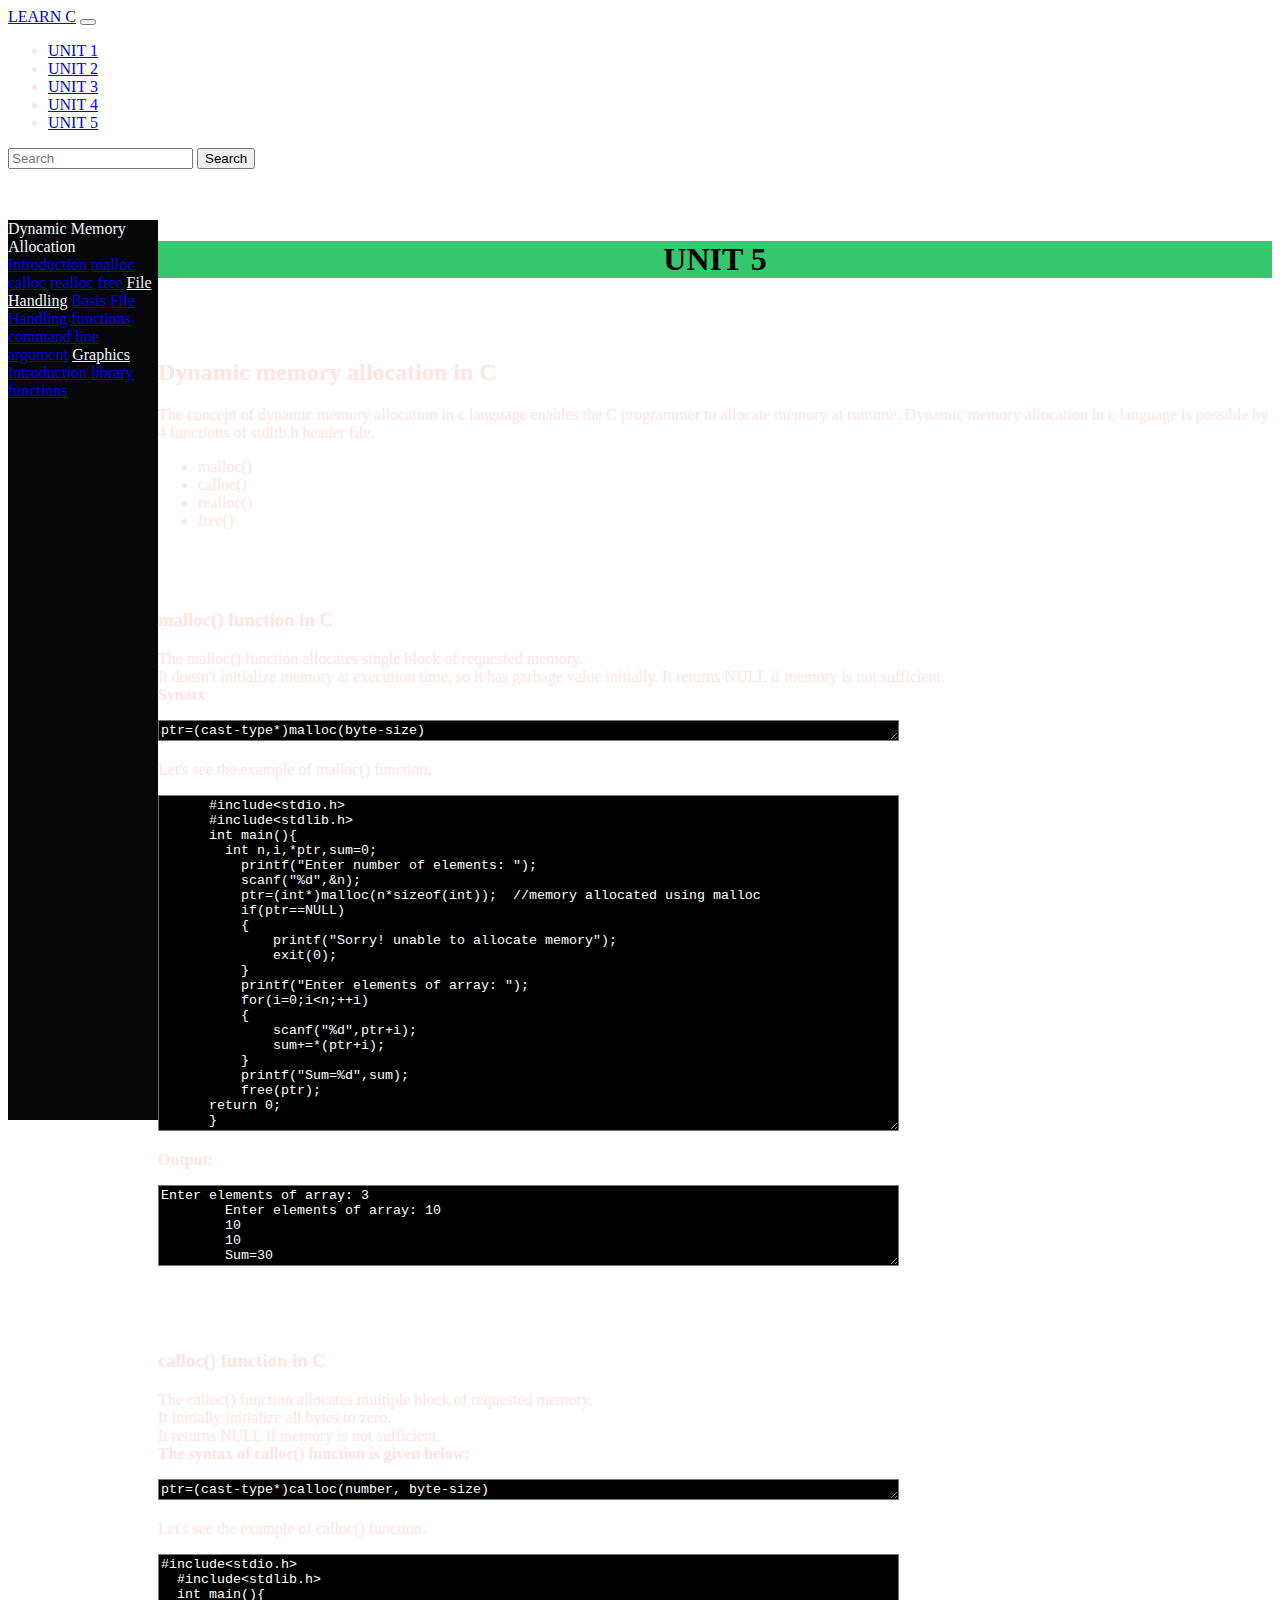
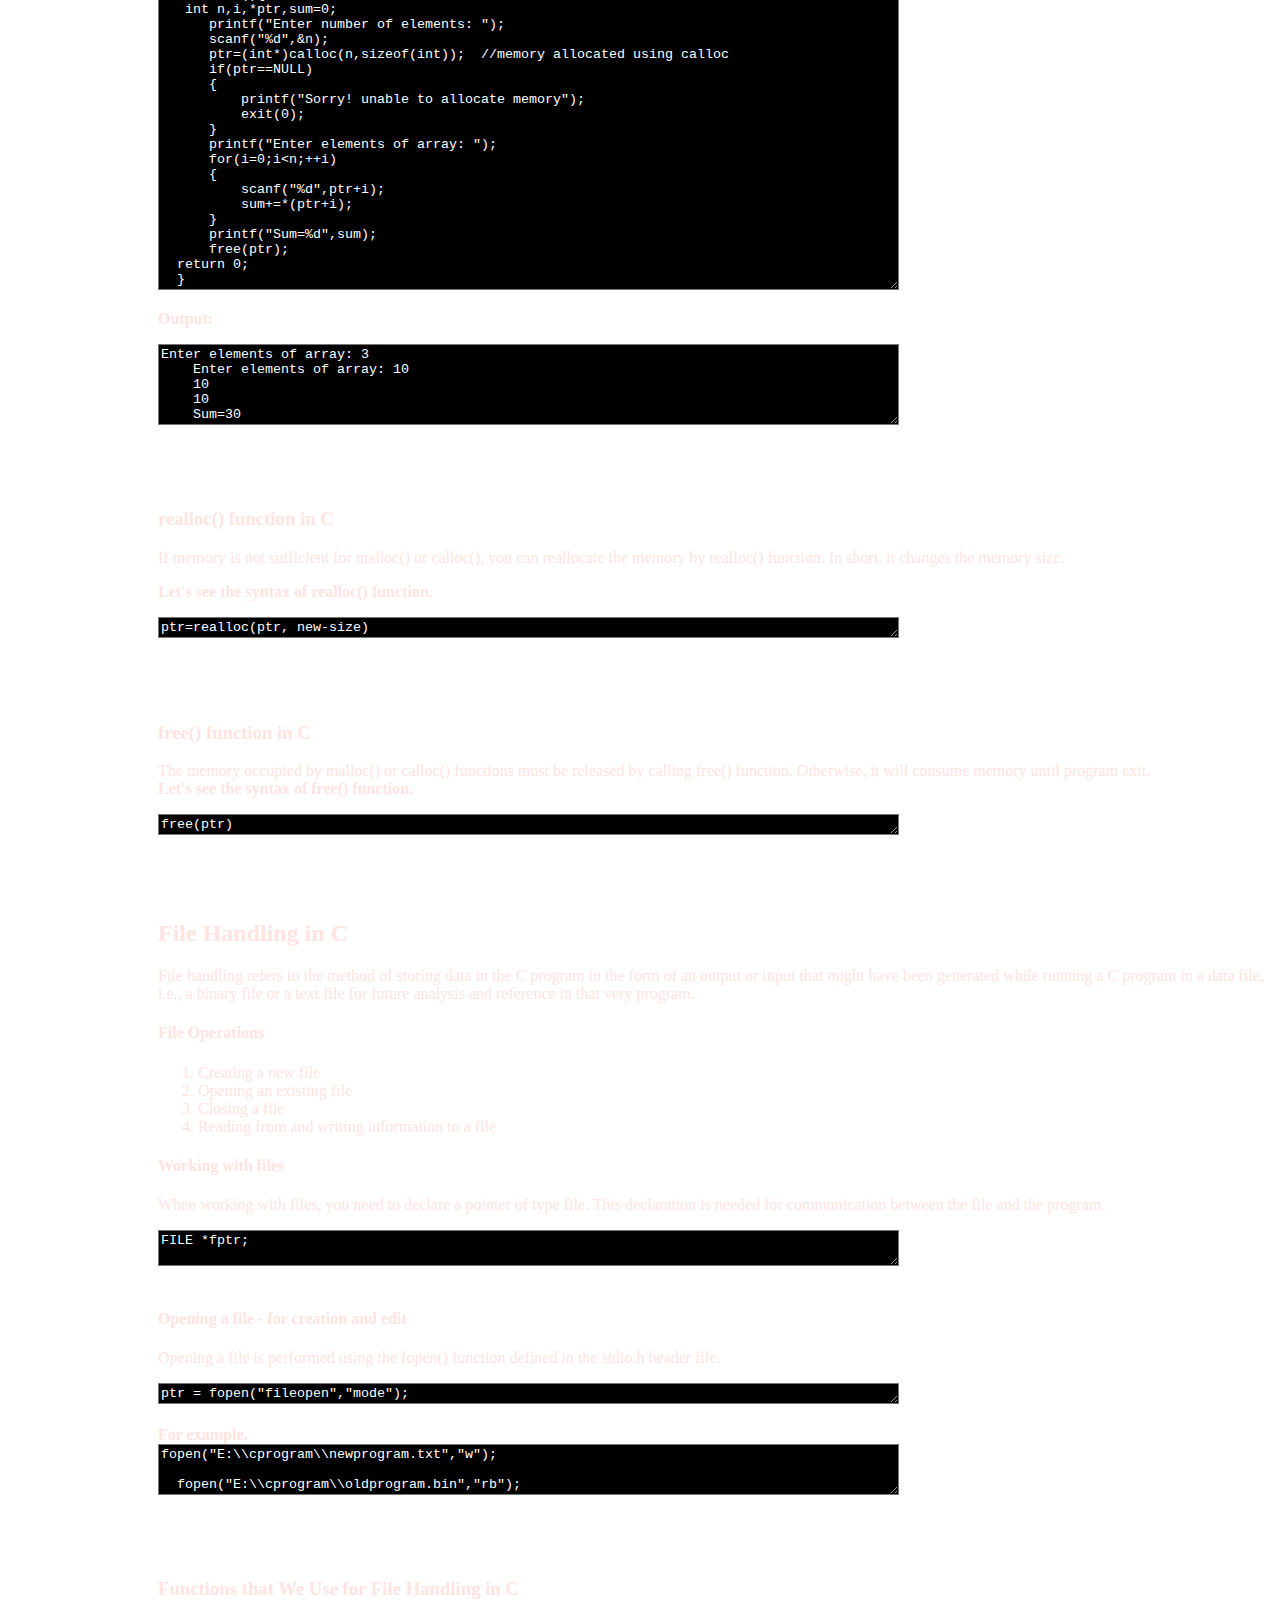
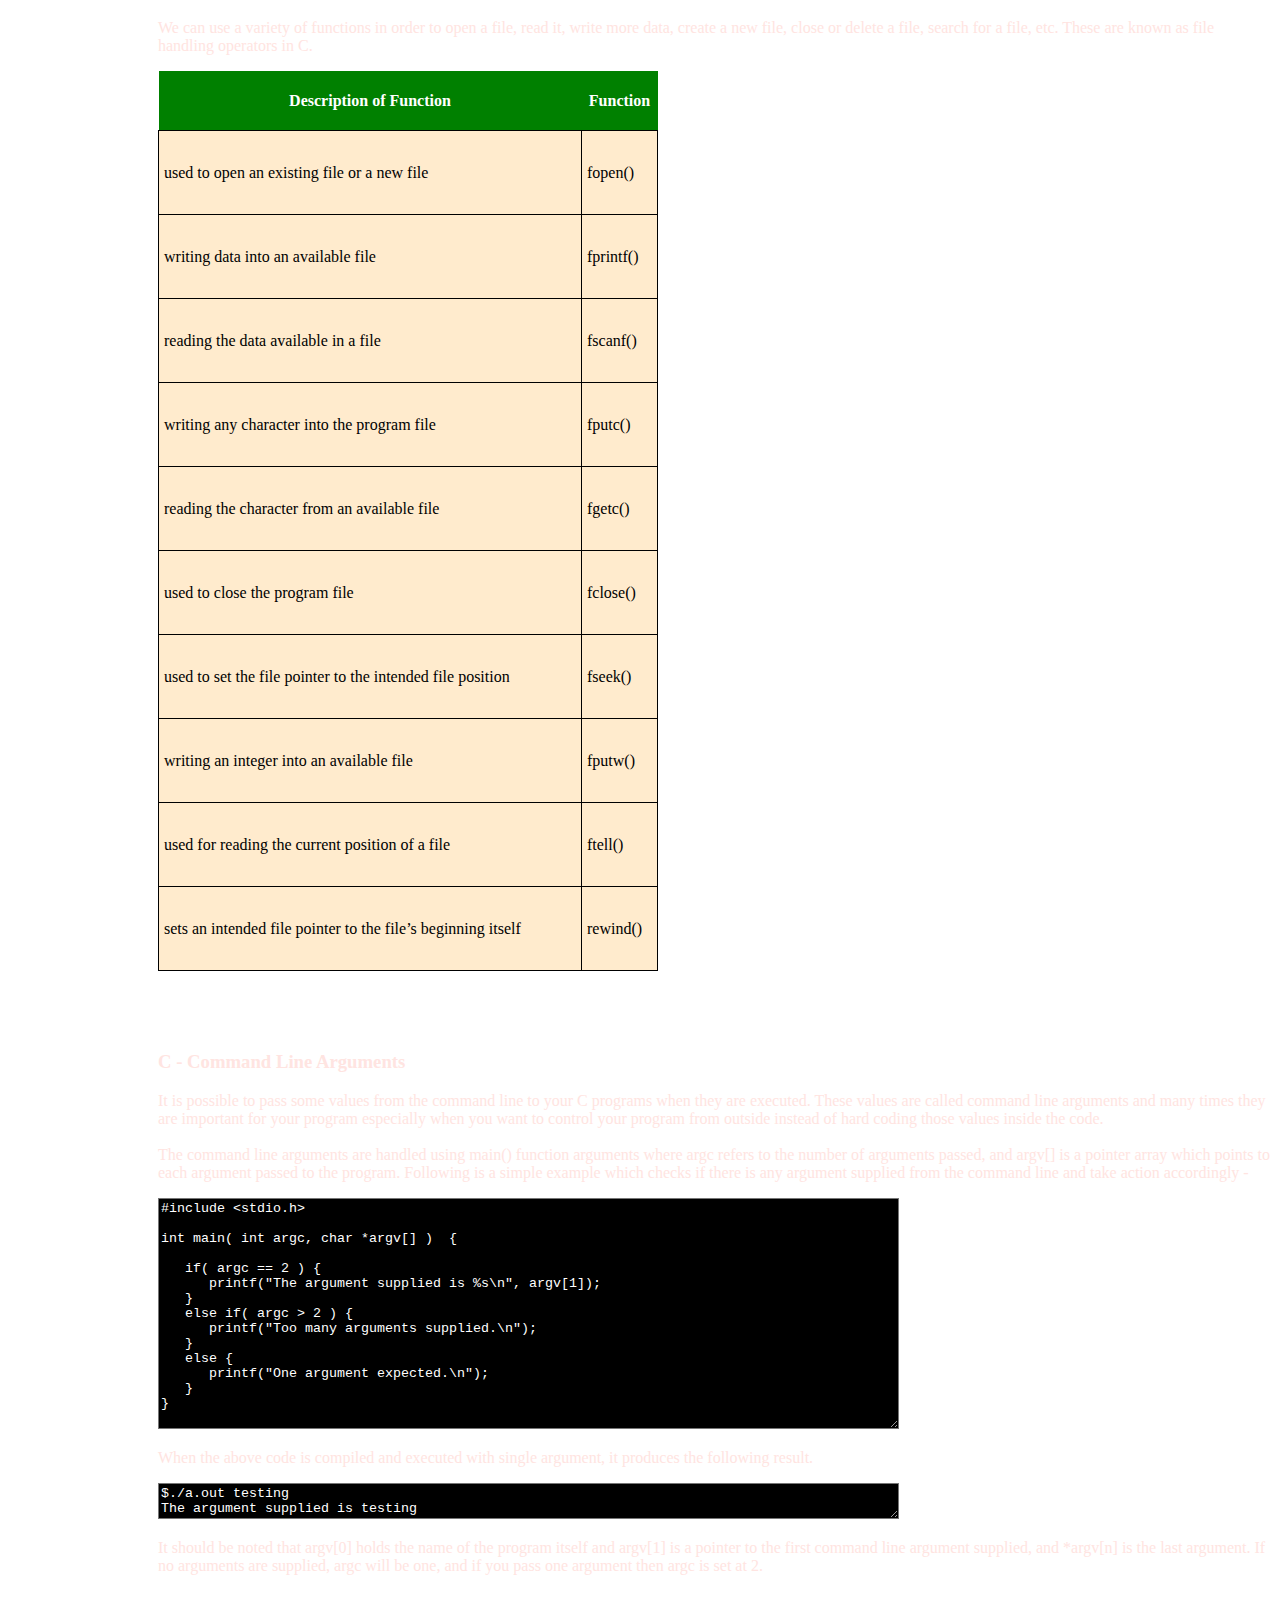
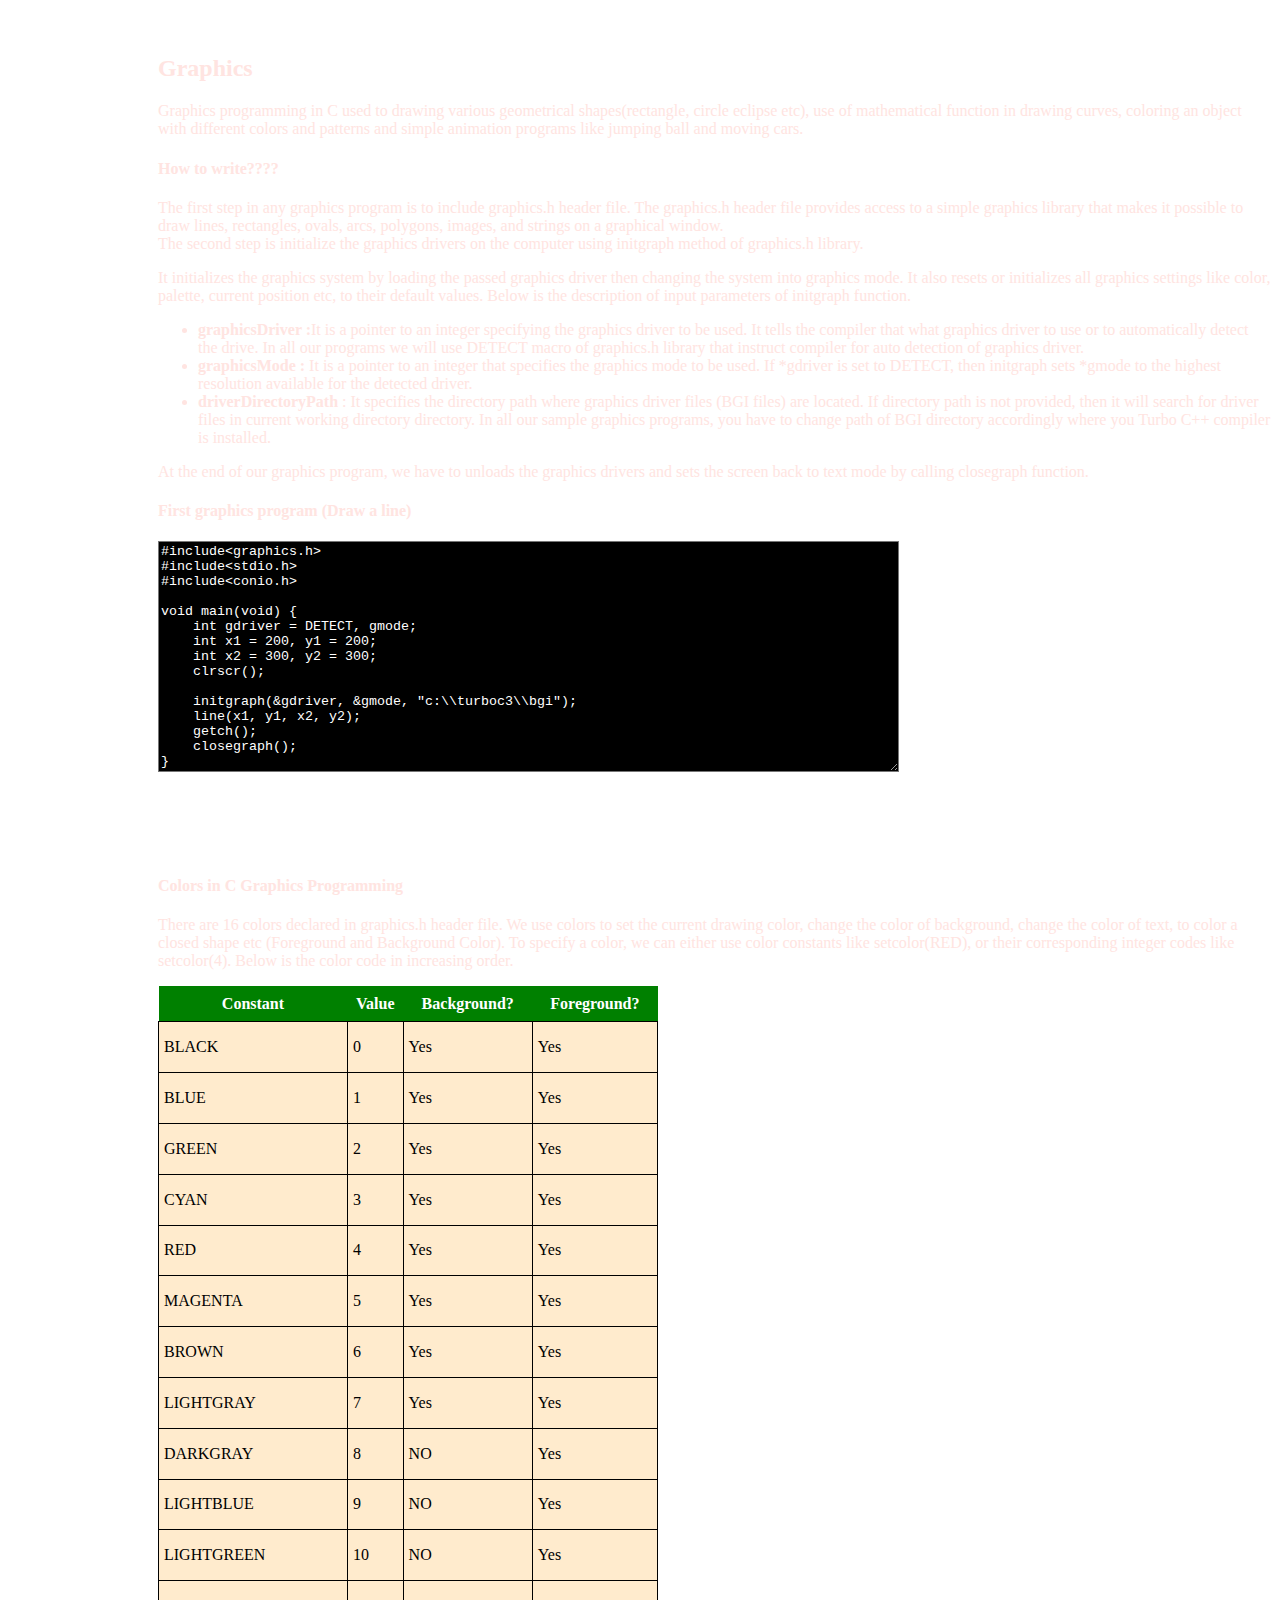
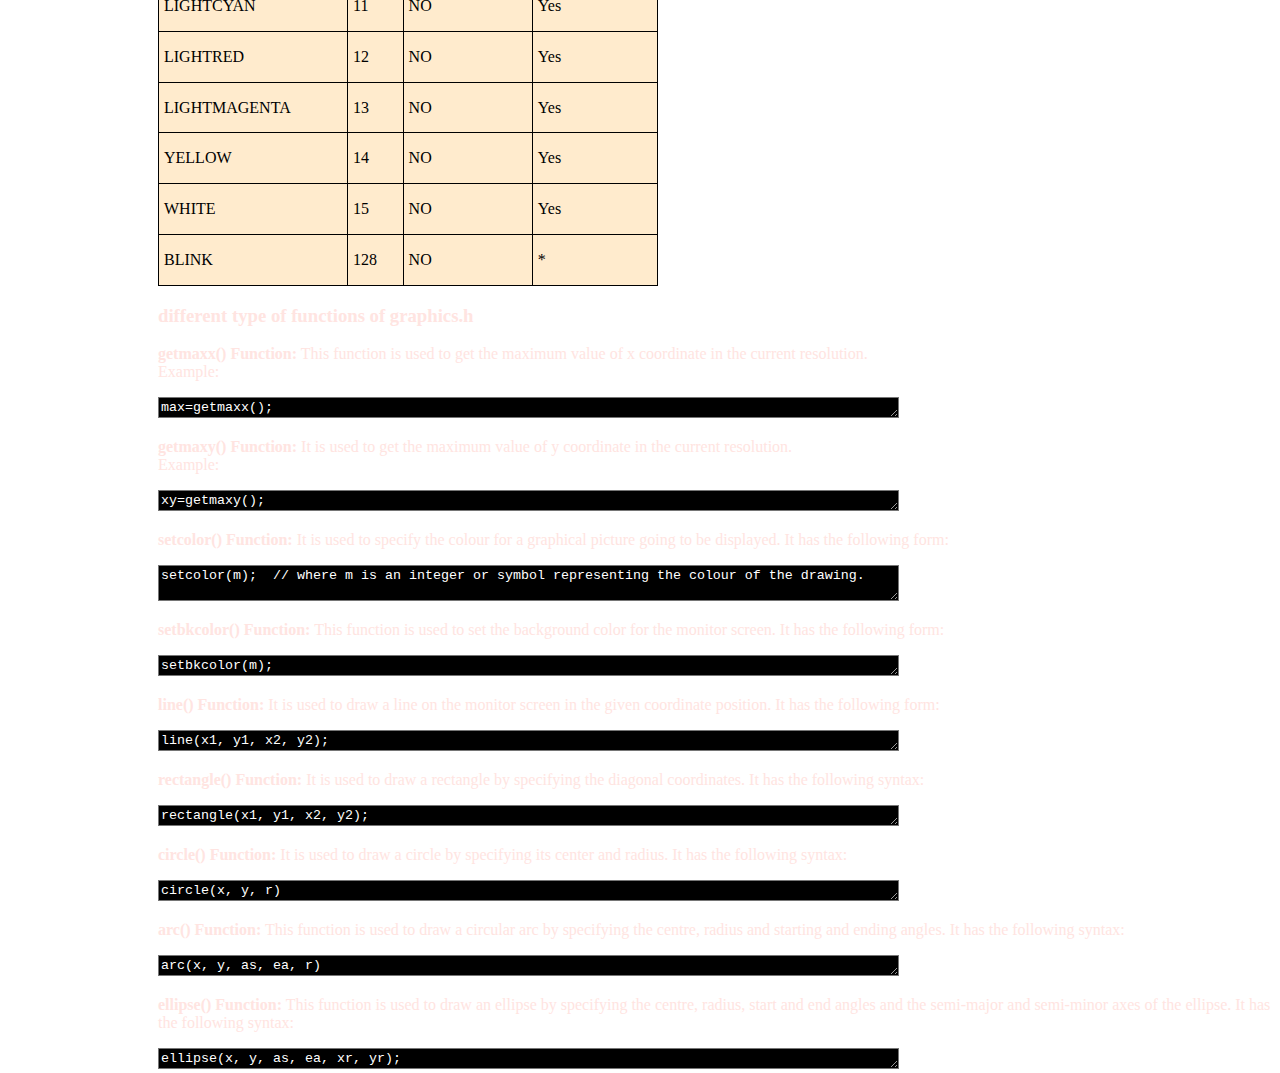
==== LearnC/unit5.html @ 37874cfd "Add files via upload" ====
<!doctype html>
    <html lang="en" data-bs-theme="dark">
      <head>
        <style>
          h1{
               width:100%;
               background-color: rgb(53, 199, 109);
              color: black;
              text-align: center;
          
          }
          .TopRight{
            font-size: medium;
            color:rgb(255, 244, 244);
              margin-top: 4%;
              position: fixed;
              background-color: rgb(7, 7, 7);
              width:150px;
              height: 100%;
          }
          .mainC{
              
              float: left;
              margin-left:150px;
              margin-top: 4%;
          }
          textarea{
            background-color: black;
            color:white;
          }
          table {
            width: 500px;
            height: 900px;;
                  border-collapse: collapse;
              }
              th {
                  text-align: center;
                  background-color:green;
                  Color:white;
              }
              td{
              color: black;
                  background-color: blanchedalmond;
                  border:1px solid black;
                  padding:5px
               
              }
              a:hover{
                background-color:rgb(95, 43, 236);
                font-size: larger;
                border: 1px;
                border-radius: 15px;
              }
      </style>
        <meta charset="utf-8">
        <meta name="viewport" content="width=device-width, initial-scale=1">
        <title>Bootstrap demo</title>
        <link href="https://cdn.jsdelivr.net/npm/bootstrap@5.3.0-alpha1/dist/css/bootstrap.min.css" rel="stylesheet" integrity="sha384-GLhlTQ8iRABdZLl6O3oVMWSktQOp6b7In1Zl3/Jr59b6EGGoI1aFkw7cmDA6j6gD" crossorigin="anonymous">
      </head>
      <body style="overflow-y:auto;     color: mistyrose;">
        <nav class="navbar fixed-top bg-body-tertiary" data-bs-theme="blue">
          <div class="container-fluid" >
        
            <a class="navbar-brand" href="#">LEARN C</a>
            <button class="navbar-toggler" type="button" data-bs-toggle="collapse" data-bs-target="#navbarSupportedContent" aria-controls="navbarSupportedContent" aria-expanded="false" aria-label="Toggle navigation">
              <span class="navbar-toggler-icon"></span>
            </button>
            <div class="collapse navbar-collapse" id="navbarSupportedContent">
              <ul class="navbar-nav me-auto mb-2 mb-lg-0">
                
                <li class="nav-item">
                  <a class="nav-link active" href="index.html">UNIT 1</a>
                </li>
                <li class="nav-item">
                    <a class="nav-link" href="unit2.html">UNIT 2</a>
                  </li>
                  <li class="nav-item">
                    <a class="nav-link" href="unit3.html">UNIT 3</a>
                  </li>
                  <li class="nav-item">
                    <a class="nav-link" href="unit4.html">UNIT 4</a>
                  </li>
                  <li class="nav-item">
                    <a class="nav-link" href="unit5.html">UNIT 5</a>
                  </li>
                
              </ul>
              <form class="d-flex" role="search">
                <input class="form-control me-2" type="search" placeholder="Search" aria-label="Search">
                <button class="btn btn-outline-success" type="submit">Search</button>
              </form>
            </div>
          </div>
          </nav>
                  <div class="TopRight" data-bs-theme="dark">
            <nav class="nav flex-column">
          <a  style="color: aliceblue;" class="nav-link active" aria-current="page" aria-disabled="">Dynamic Memory Allocation</a>
          <a class="nav-link" href="#intro">Introduction</a>
          <a class="nav-link" href="#malloc">malloc</a>
          <a class="nav-link" href="#calloc">calloc</a>
          <a class="nav-link" href="#realloc">realloc</a>
          <a class="nav-link" href="#free">free</a>
          <a style="color: aliceblue;" class="nav-link" href="#">File Handling</a>
          <a class="nav-link" href="#fileh">Basis</a>
          <a class="nav-link" href="#function">File Handling functions</a>

          <a class="nav-link" href="#cmd"> command line argument</a>
          <a style="color: aliceblue;" class="nav-link" href="#" disabled>Graphics</a>
          <a class="nav-link"href="#graph">Introduction</a>
          <a class="nav-link"href="#Lfunction">library functions</a>
          
          
      
        </nav>
      </div>
      <div class="mainC">
      <h1>UNIT 5</h1>
      <h6 id="intro"></h6><br><br>
          <h2>Dynamic memory allocation in C</h2>
          <p>The concept of dynamic memory allocation in c language enables the C programmer to allocate memory at runtime. 
            Dynamic memory allocation in c language is possible by 4 functions of stdlib.h header file.</p>
            <ul>
              <li>malloc()</li> 
               <li>calloc()</li> 
              <li>  realloc()</li> 
            <li>  free()</li>
            </ul>
            <h6 id="malloc"></h6><br><br>
<h3>malloc() function in C</h3>
<p>The malloc() function allocates single block of requested memory. <br>
  It doesn't initialize memory at execution time, so it has garbage value initially.

  It returns NULL if memory is not sufficient. <br> <b>Synatx</b> </p>
  <textarea name="" id="" cols="90" rows="1">ptr=(cast-type*)malloc(byte-size)  </textarea>
  <br>
  <p>Let's see the example of malloc() function.

  </p>
  <textarea name="" id="" cols="90" rows="22">
      #include<stdio.h>  
      #include<stdlib.h>  
      int main(){  
        int n,i,*ptr,sum=0;    
          printf("Enter number of elements: ");    
          scanf("%d",&n);    
          ptr=(int*)malloc(n*sizeof(int));  //memory allocated using malloc    
          if(ptr==NULL)                         
          {    
              printf("Sorry! unable to allocate memory");    
              exit(0);    
          }    
          printf("Enter elements of array: ");    
          for(i=0;i<n;++i)    
          {    
              scanf("%d",ptr+i);    
              sum+=*(ptr+i);    
          }    
          printf("Sum=%d",sum);    
          free(ptr);     
      return 0;  
      }    </textarea>
      <br>
      <p><b>Output:</b></p>
      <textarea name="" id="" cols="90" rows="5">Enter elements of array: 3
        Enter elements of array: 10
        10
        10
        Sum=30</textarea>
        <h6 id="calloc"></h6><br><br>
<h3>calloc() function in C</h3>
<p>
  The calloc() function allocates multiple block of requested memory. <br>

It initially initialize all bytes to zero. <br>

It returns NULL if memory is not sufficient.
<br><b>The syntax of calloc() function is given below:</b>
</p>
<textarea name="" id="" cols="90" rows="1">ptr=(cast-type*)calloc(number, byte-size)  </textarea>
<p>Let's see the example of calloc() function.</p>
<textarea name="" id="" cols="90" rows="22">#include<stdio.h>  
  #include<stdlib.h>  
  int main(){  
   int n,i,*ptr,sum=0;    
      printf("Enter number of elements: ");    
      scanf("%d",&n);    
      ptr=(int*)calloc(n,sizeof(int));  //memory allocated using calloc    
      if(ptr==NULL)                         
      {    
          printf("Sorry! unable to allocate memory");    
          exit(0);    
      }    
      printf("Enter elements of array: ");    
      for(i=0;i<n;++i)    
      {    
          scanf("%d",ptr+i);    
          sum+=*(ptr+i);    
      }    
      printf("Sum=%d",sum);    
      free(ptr);    
  return 0;  
  }    </textarea>
  <p><b>Output:</b></p>
  <textarea name="" id="" cols="90" rows="5">Enter elements of array: 3
    Enter elements of array: 10
    10
    10
    Sum=30</textarea>
    <h6 id="realloc"></h6><br><br>
<h3>realloc() function in C</h3>
<p>If memory is not sufficient for malloc() or calloc(), you can reallocate the memory by realloc() function. In short, it changes the memory size.</p>
<p><b>Let's see the syntax of realloc() function.</b>
</p>
<textarea name="" id="" cols="90" rows="1">ptr=realloc(ptr, new-size)  </textarea>
<h6 id="free"></h6><br><br>
<h3>free() function in C</h3>
<p>The memory occupied by malloc() or calloc() functions must be released by calling free() function. Otherwise, it will consume memory until program exit.

 <br> <b>Let's see the syntax of free() function. </b> </p>
 <textarea name="" id="" cols="90" rows="1">free(ptr)  </textarea>
 <h6 id="filebasic"></h6><br><br>
 <h2>File Handling in C</h2>
 <p>File handling refers to the method of storing data in the C program in the form of an output or input that might have been generated while running a C
   program in a data file, i.e., a binary file or a text file for future analysis and reference in that very program.</p>
   <h4>File Operations</h4>
   <ol><li>Creating a new file</li>
  <li>Opening an existing file
  </li>
  <li>Closing a file
  </li>
  <li>Reading from and writing information to a file
  </li> </ol>
  <h4>Working with files</h4>
  <p>When working with files, you need to declare a pointer of type file. This declaration is needed for communication between the file and the program.

  </p>
  <textarea name="" id="" cols="90" rows="2">FILE *fptr;
  </textarea>
  <br><br>
  <h4>Opening a file - for creation and edit</h4>
  <p>Opening a file is performed using the fopen() function defined in the stdio.h header file.
  </p>
  <textarea name="" id="" cols="90" rows="1">ptr = fopen("fileopen","mode");</textarea>
<br><br><b>For example,</b><br>
  <textarea name="" id="" cols="90" rows="3">fopen("E:\\cprogram\\newprogram.txt","w");

  fopen("E:\\cprogram\\oldprogram.bin","rb");</textarea>

  <h6 id="function"></h6><br><br>
      <h3>Functions that We Use for File Handling in C</h3>
      <p>We can use a variety of functions in order to open a file, read it, write more data, create a new file, close or delete a file, search for a file, etc. These are known as file handling operators in C.

      </p>
      <table>
        <tr><th>Description of Function	</th>
          <th>Function
          </th>
       </tr>
       <tr><td>used to open an existing file or a new file	</td> <td>fopen()      </td></tr>
       <tr><td>writing data into an available file	</td>
      <td>fprintf()</td></tr>
      <tr><td>reading the data available in a file	</td>
        <td>fscanf()
        </td></tr>
        <tr><td>writing any character into the program file	</td>
          <td>fputc()
          </td></tr>

          <tr><td>reading the character from an available file	</td>
            <td>fgetc()
            </td></tr>
            <tr><td>used to close the program file	</td>
              <td>fclose()
              </td></tr>
              <tr><td>used to set the file pointer to the intended file position	</td>
                <td>fseek()
                </td></tr>
                <tr><td>writing an integer into an available file	</td><td>fputw()
                </td></tr>
                <tr><td>used for reading the current position of a file	</td><td>ftell()  </td></tr>
                <tr><td>sets an intended file pointer to the file’s beginning itself</td><td>rewind()</td></tr>
        
      </table>
      <h6 id="cmd"></h6><br><br>
      <h3>C - Command Line Arguments</h3>
      <p>It is possible to pass some values from the command line to your C programs when they are executed.
         These values are called command line arguments and many times they are important for your program especially
          when you want to control your program from outside instead of hard coding those values inside the code.
<br><br>The command line arguments are handled using main() function arguments where argc refers to the number
 of arguments passed, and argv[] is a pointer array which points to each argument passed to the program. Following 
 is a simple example which checks if there is any argument supplied from the command line and take action accordingly -
</p>
<textarea name="" id="" cols="90" rows="15">#include <stdio.h>

int main( int argc, char *argv[] )  {

   if( argc == 2 ) {
      printf("The argument supplied is %s\n", argv[1]);
   }
   else if( argc > 2 ) {
      printf("Too many arguments supplied.\n");
   }
   else {
      printf("One argument expected.\n");
   }
}</textarea>
<p>When the above code is compiled and executed with single argument, it produces the following result.</p>
<textarea name="" id="" cols="90" rows="2">$./a.out testing
The argument supplied is testing</textarea>
<p>It should be noted that argv[0] holds the name of the program itself and argv[1] is a pointer to the first command 
  line argument supplied, and *argv[n] is the last argument. If no arguments are supplied, argc will be one, and if you
   pass one argument then argc is set at 2.</p>
   <h6 id="garph"></h6><br><br>
<h2>Graphics </h2>
<p>Graphics programming in C used to drawing various geometrical shapes(rectangle, circle eclipse etc), 
  use of mathematical function in drawing curves, coloring an object with different colors and patterns and simple
   animation programs like jumping ball and moving cars.

</p>
<h4>How to write????</h4>
<p>The first step in any graphics program is to include graphics.h header file. The graphics.h header file provides 
  access to a simple graphics library that makes it possible to draw lines,
   rectangles, ovals, arcs, polygons, images, and strings on a graphical window.
<br>
The second step is initialize the graphics drivers on the computer using initgraph method of graphics.h library.</p>
<p>
It initializes the graphics system by loading the passed graphics driver then changing the system into graphics
 mode. It also resets or initializes all graphics settings like color, palette, current position etc, to their default 
 values. Below is the description of input parameters of initgraph function.</p>


<ul>
  <li> <b>graphicsDriver :</b>It is a pointer to an integer specifying the graphics driver to be used. It tells the
     compiler that what graphics driver to use or to automatically detect the drive. In all our programs we will use
      DETECT macro of graphics.h library that instruct compiler for auto detection of graphics driver.</li>
      <li>
        <b>graphicsMode :</b> It is a pointer to an integer that specifies the graphics mode to be used. If *gdriver
         is set to DETECT, then initgraph sets *gmode to the highest resolution available for the detected driver.
      </li>
      <li>
        <b>driverDirectoryPath </b>: It specifies the directory path where graphics driver files (BGI files)
         are located. If directory path is not provided, then it will search for driver files in current working directory directory.
          In all our sample graphics programs, you have to change path of BGI directory accordingly where you Turbo C++ compiler is installed.
      </li>
</ul>
<p>At the end of our graphics program, we have to unloads the graphics drivers and sets the screen back to text mode by calling closegraph function.</p>
<h4>First graphics program (Draw a line)</h4>
<textarea name="" id="" cols="90" rows="15">#include<graphics.h>
#include<stdio.h>
#include<conio.h>

void main(void) {
    int gdriver = DETECT, gmode;
    int x1 = 200, y1 = 200;
    int x2 = 300, y2 = 300;
    clrscr();
    
    initgraph(&gdriver, &gmode, "c:\\turboc3\\bgi");
    line(x1, y1, x2, y2);
    getch();
    closegraph();
}</textarea>
<br><br><h6 id="colorsinC"></h6><br><br>
<h4> Colors in C Graphics Programming</h4>
<p>There are 16 colors declared in graphics.h header file. We use
   colors to set the current drawing color, change the color of background, 
   change the color of text, to color a closed shape etc (Foreground and Background Color).
    To specify a color, we can either use color constants like setcolor(RED), or their corresponding integer codes like 
    setcolor(4). Below is the color code in increasing order.

</p>

<table class="defaultContentTable">
<tbody><tr>
<th>Constant</th>
<th>Value</th>
<th>Background?</th>
<th>Foreground?</th>
</tr>
<tr>
<td>BLACK</td>
<td>0</td>
<td>Yes</td>
<td>Yes</td>
</tr>
<tr>
<td>BLUE</td>
<td>1</td>
<td>Yes</td>
<td>Yes</td>
</tr>
<tr>
<td>GREEN</td>
<td>2</td>
<td>Yes</td>
<td>Yes</td>
</tr>
<tr>
<td>CYAN</td>
<td>3</td>
<td>Yes</td>
<td>Yes</td>
</tr>
<tr>
<td>RED</td>
<td>4</td>
<td>Yes</td>
<td>Yes</td>
</tr>
<tr>
<td>MAGENTA</td>
<td>5</td>
<td>Yes</td>
<td>Yes</td>
</tr>
<tr>
<td>BROWN</td>
<td>6</td>
<td>Yes</td>
<td>Yes</td>
</tr>
<tr>
<td>LIGHTGRAY</td>
<td>7</td>
<td>Yes</td>
<td>Yes</td>
</tr>
<tr>
<td>DARKGRAY</td>
<td>8</td>
<td>NO</td>
<td>Yes</td>
</tr>
<tr>
<td>LIGHTBLUE</td>
<td>9</td>
<td>NO</td>
<td>Yes</td>
</tr>
<tr>
<td>LIGHTGREEN</td>
<td>10</td>
<td>NO</td>
<td>Yes</td>
</tr>
<tr>
<td>LIGHTCYAN</td>
<td>11</td>
<td>NO</td>
<td>Yes</td>
</tr>
<tr>
<td>LIGHTRED</td>
<td>12</td>
<td>NO</td>
<td>Yes</td>
</tr>
<tr>
<td>LIGHTMAGENTA</td>
<td>13</td>
<td>NO</td>
<td>Yes</td>
</tr>
<tr>
<td>YELLOW</td>
<td>14</td>
<td>NO</td>
<td>Yes</td>
</tr>
<tr>
<td>WHITE</td>
<td>15</td>
<td>NO</td>
<td>Yes</td>
</tr>
<tr>
<td>BLINK</td>
<td>128</td>
<td>NO</td>
<td>*</td>
</tr>
</tbody></table>
<h3 id=1044>different type of functions of graphics.h</h3>
<p><strong>getmaxx() Function:</strong> This function is used to get the maximum value of x coordinate in the current resolution.<br>
Example: </p>
<textarea name="" id="" cols="90" rows="1">max=getmaxx();</textarea>
<p><strong>getmaxy() Function:</strong> It is used to get the maximum value of y coordinate in the current resolution.<br>
Example: </p>
<textarea name="" id="" cols="90" rows="1">xy=getmaxy();</textarea>
<p><strong>setcolor() Function:</strong> It is used to specify the colour for a graphical picture going to be displayed. It has the following form:<br>
</p>
<textarea name="" id="" cols="90" rows="2">setcolor(m);  // where m is an integer or symbol representing the colour of the drawing.</textarea>
<p><strong>setbkcolor() Function:</strong> This function is used to set the background color for the monitor screen. It has the following form:<br>
</p>
<textarea name="" id="" cols="90" rows="1">setbkcolor(m);</textarea>
<p><strong>line() Function:</strong> It is used to draw a line on the monitor screen in the given coordinate position. It has the following form:<br>
</p>
<textarea name="" id="" cols="90" rows="1">line(x1, y1, x2, y2);</textarea>
<p><strong>rectangle() Function:</strong> It is used to draw a rectangle by specifying the diagonal coordinates. It has the following syntax:<br>
</p>
<textarea name="" id="" cols="90" rows="1">rectangle(x1, y1, x2, y2);</textarea>
<p><strong>circle() Function:</strong> It is used to draw a circle by specifying its center and radius. It has the following syntax:<br>
</p>
<textarea name="" id="" cols="90" rows="1">circle(x, y, r)</textarea>
<p><strong>arc() Function:</strong> This function is used to draw a circular arc by specifying the centre, radius and starting and ending angles. It has the following syntax:<br>
</p>
<textarea name="" id="" cols="90" rows="1">arc(x, y, as, ea, r)</textarea>
<p><strong>ellipse() Function:</strong> This function is used to draw an ellipse by specifying the centre, radius, start and end angles and the semi-major and semi-minor axes of the ellipse. It has the following syntax:<br>
</p>
<textarea name="" id="" cols="90" rows="1">ellipse(x, y, as, ea, xr, yr);</textarea>

    </div>
      <script src="https://cdn.jsdelivr.net/npm/bootstrap@5.3.0-alpha1/dist/js/bootstrap.bundle.min.js" integrity="sha384-w76AqPfDkMBDXo30jS1Sgez6pr3x5MlQ1ZAGC+nuZB+EYdgRZgiwxhTBTkF7CXvN" crossorigin="anonymous"></script>
      </body>
    </html>
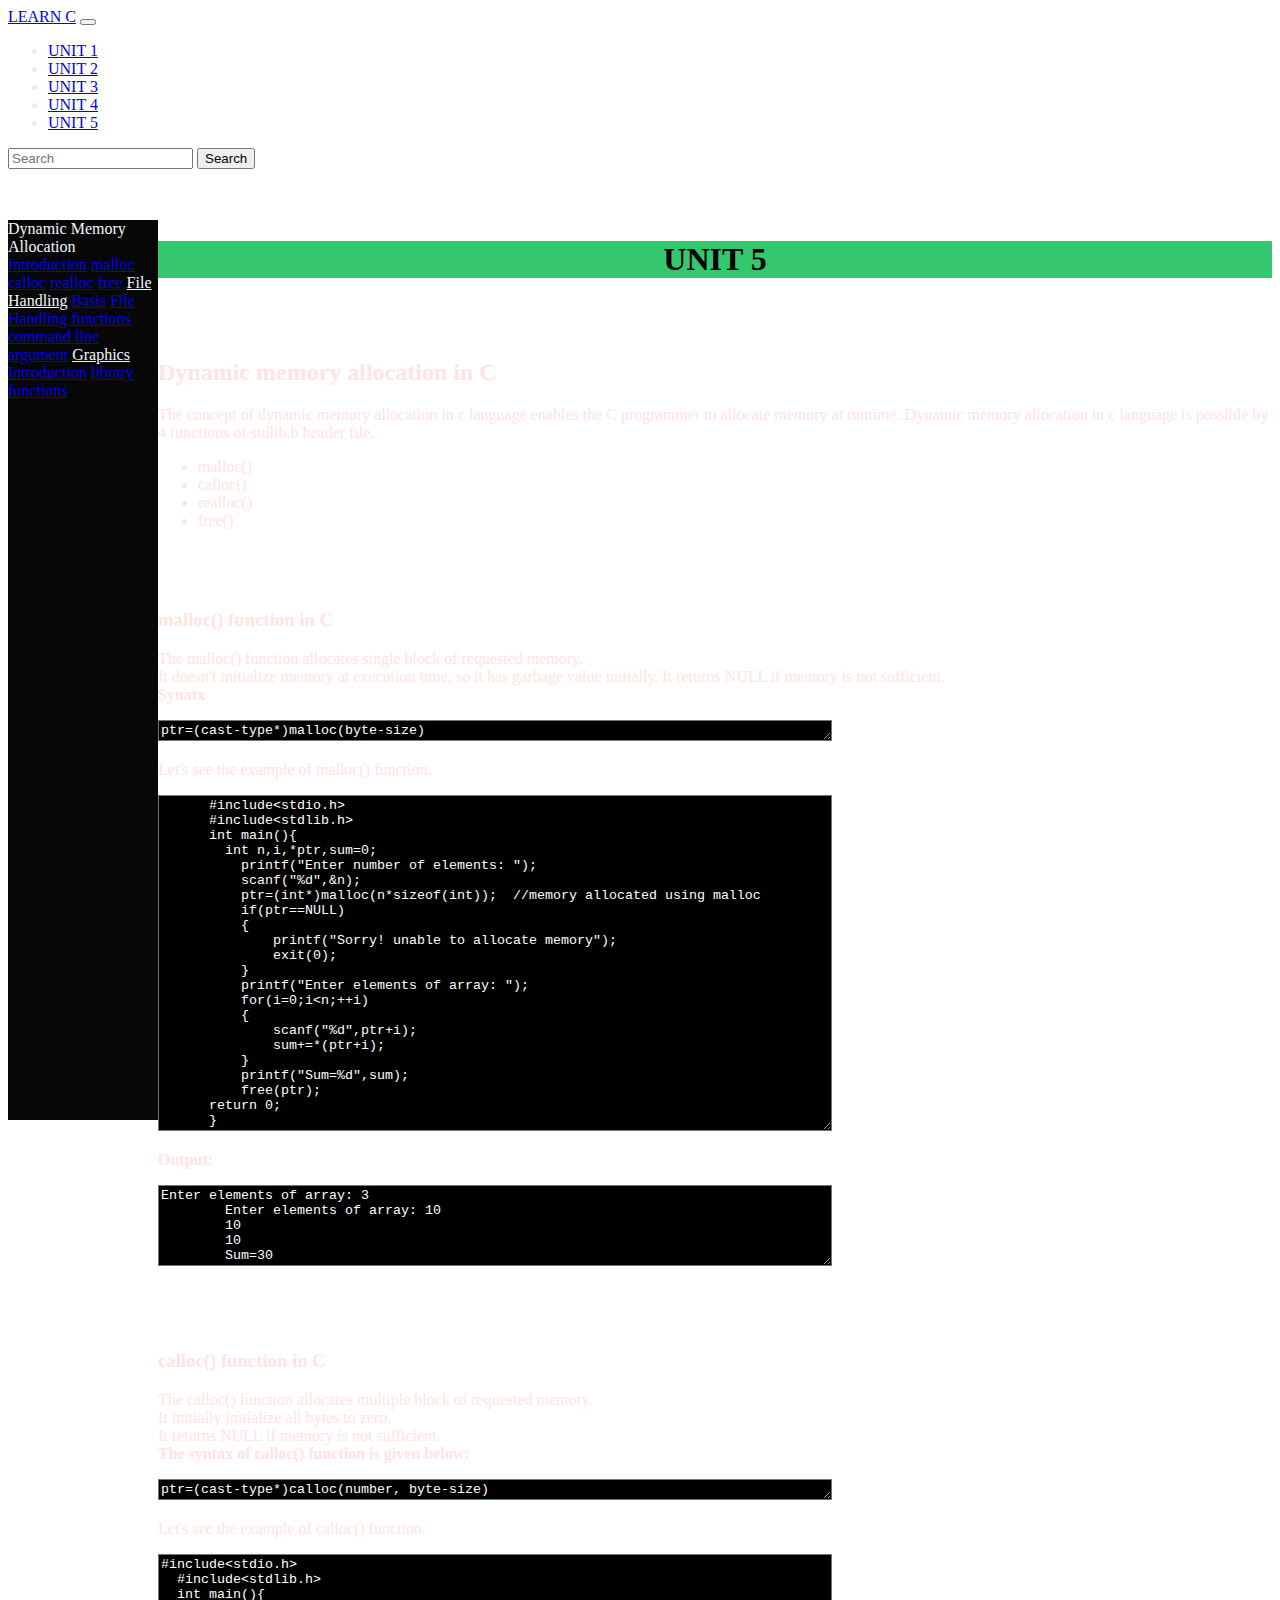
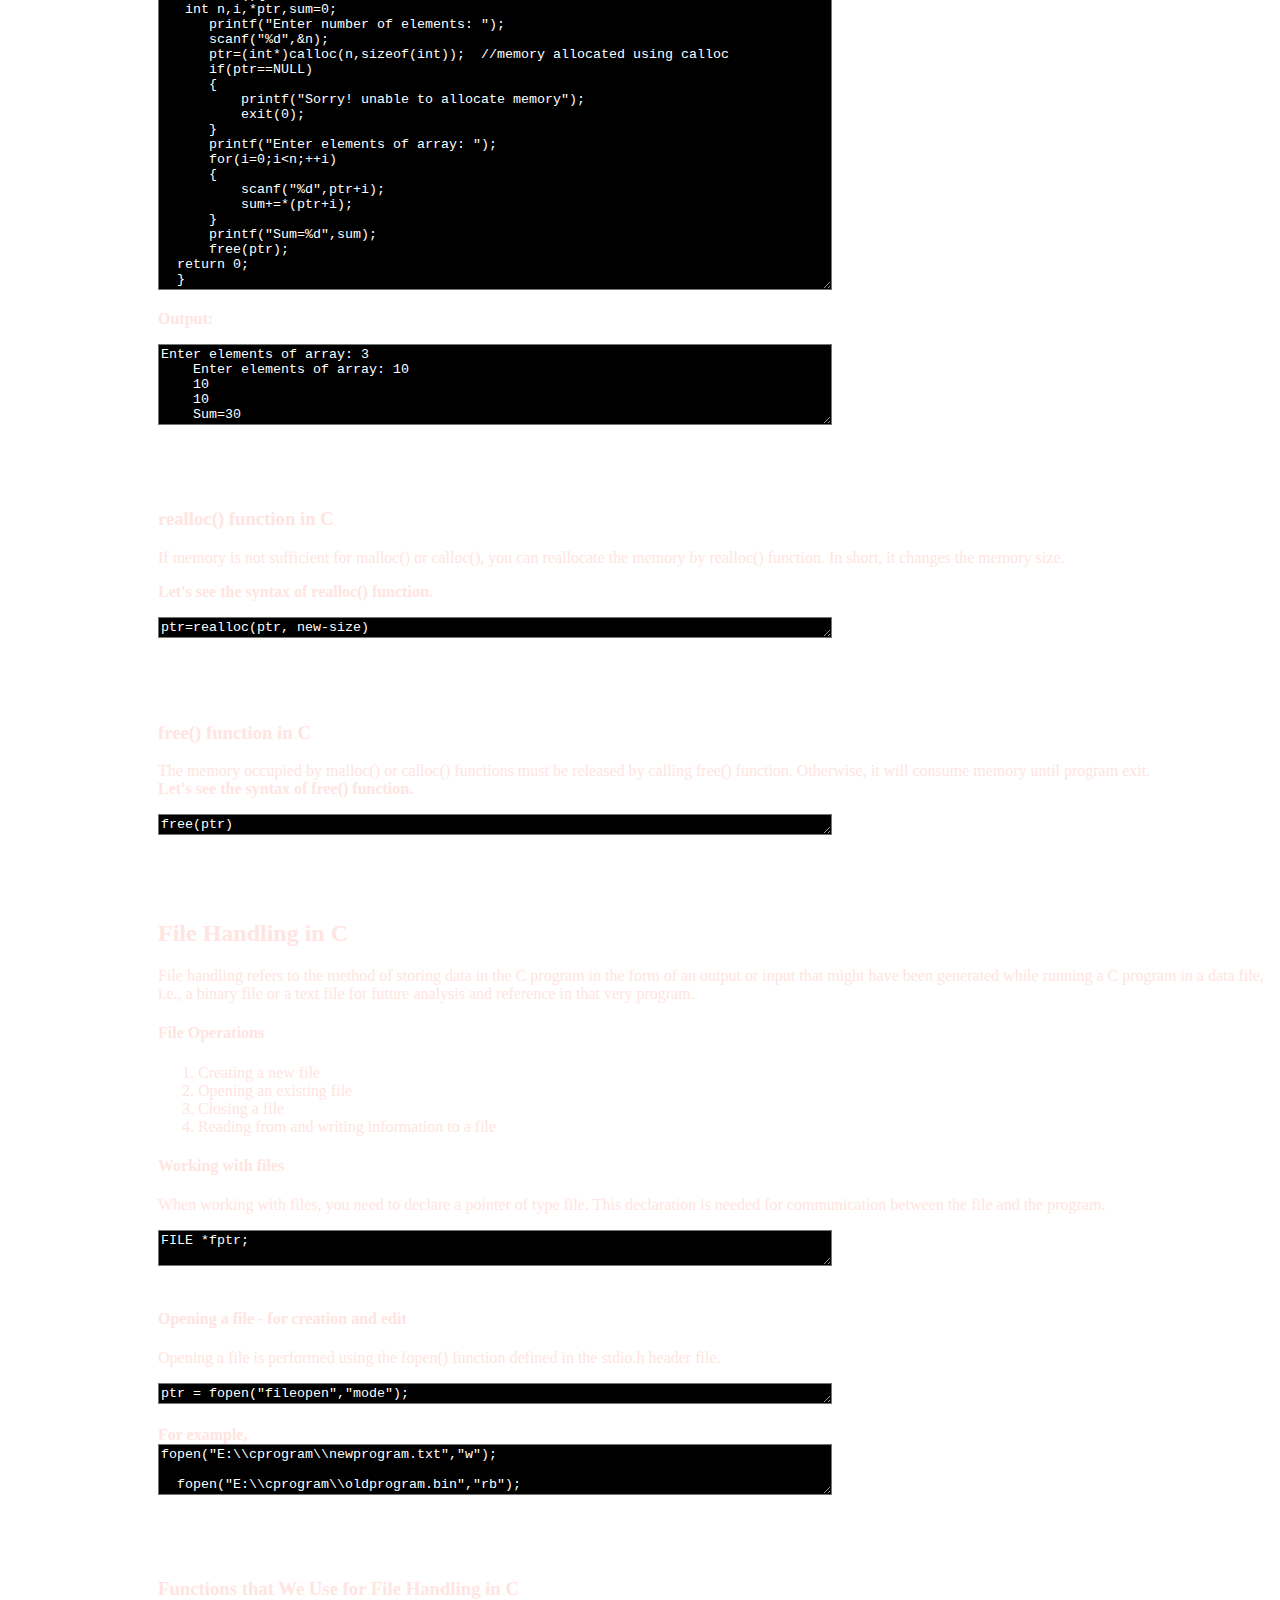
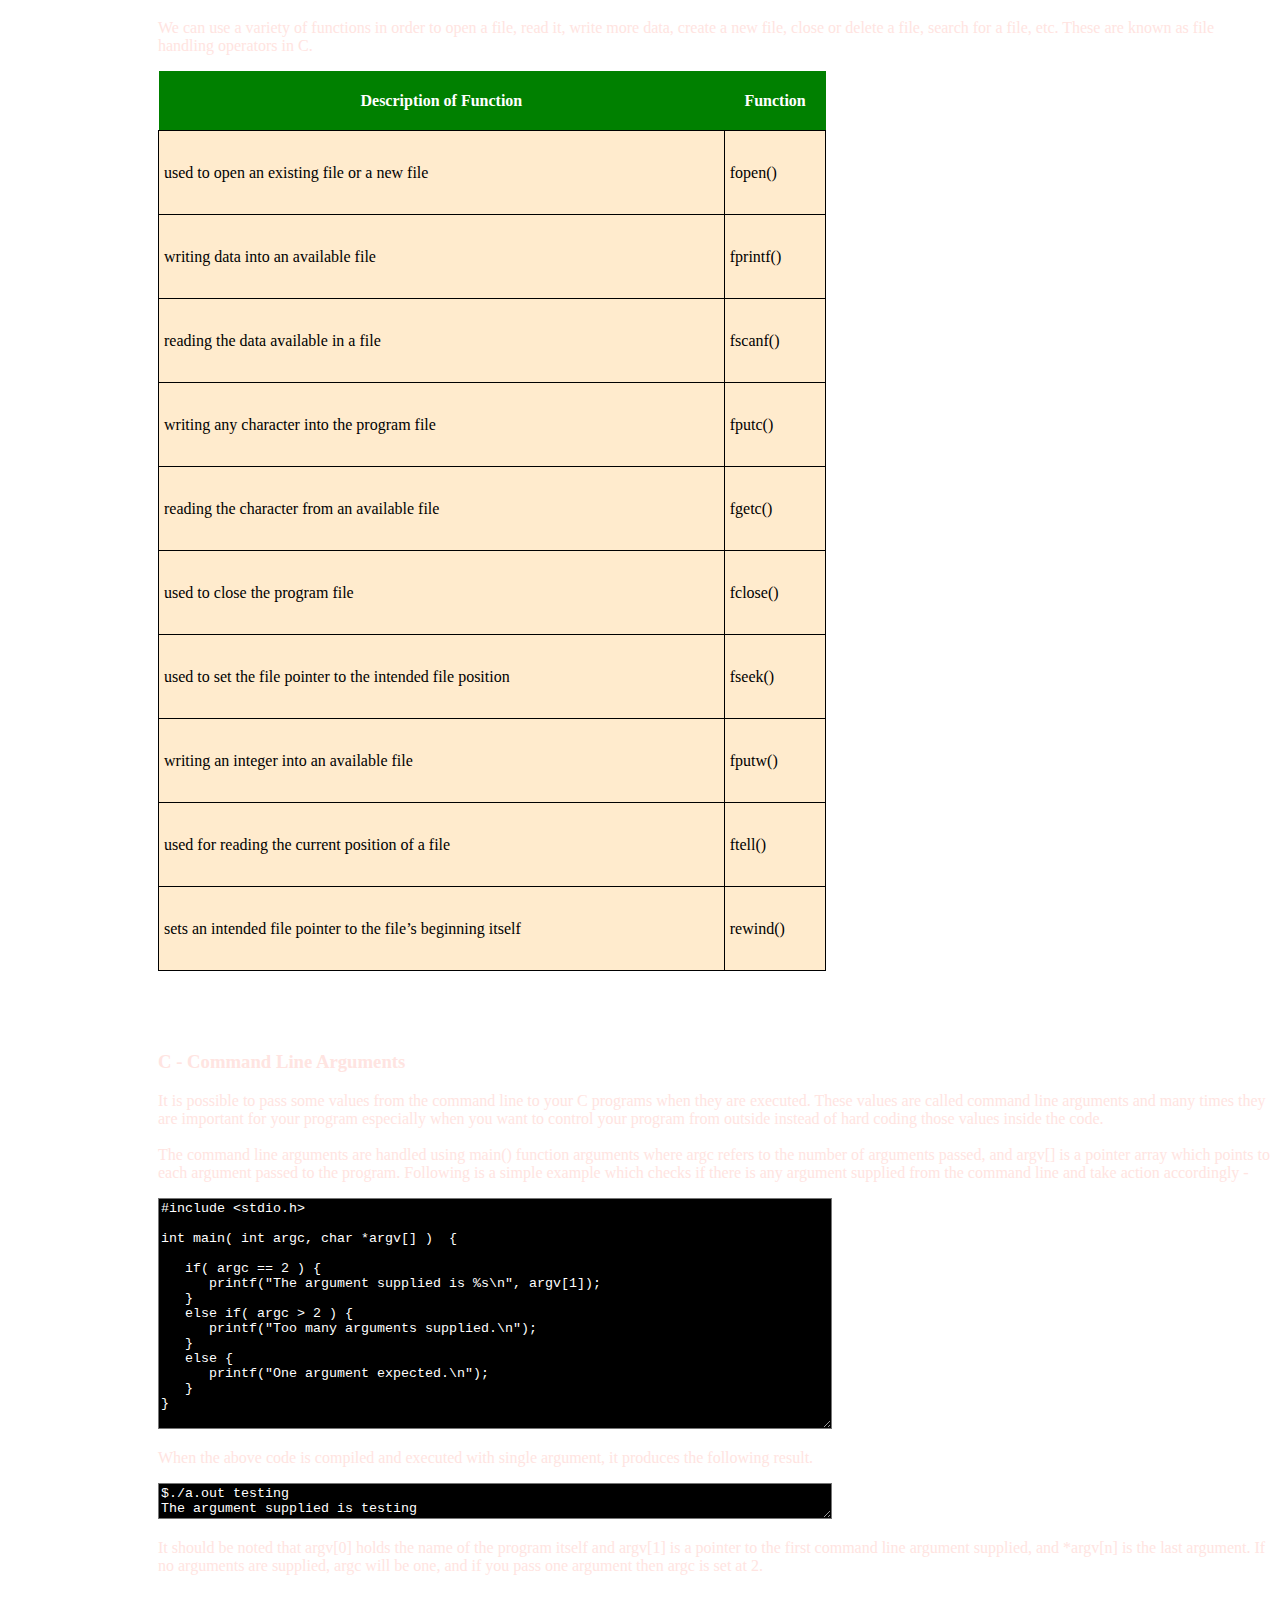
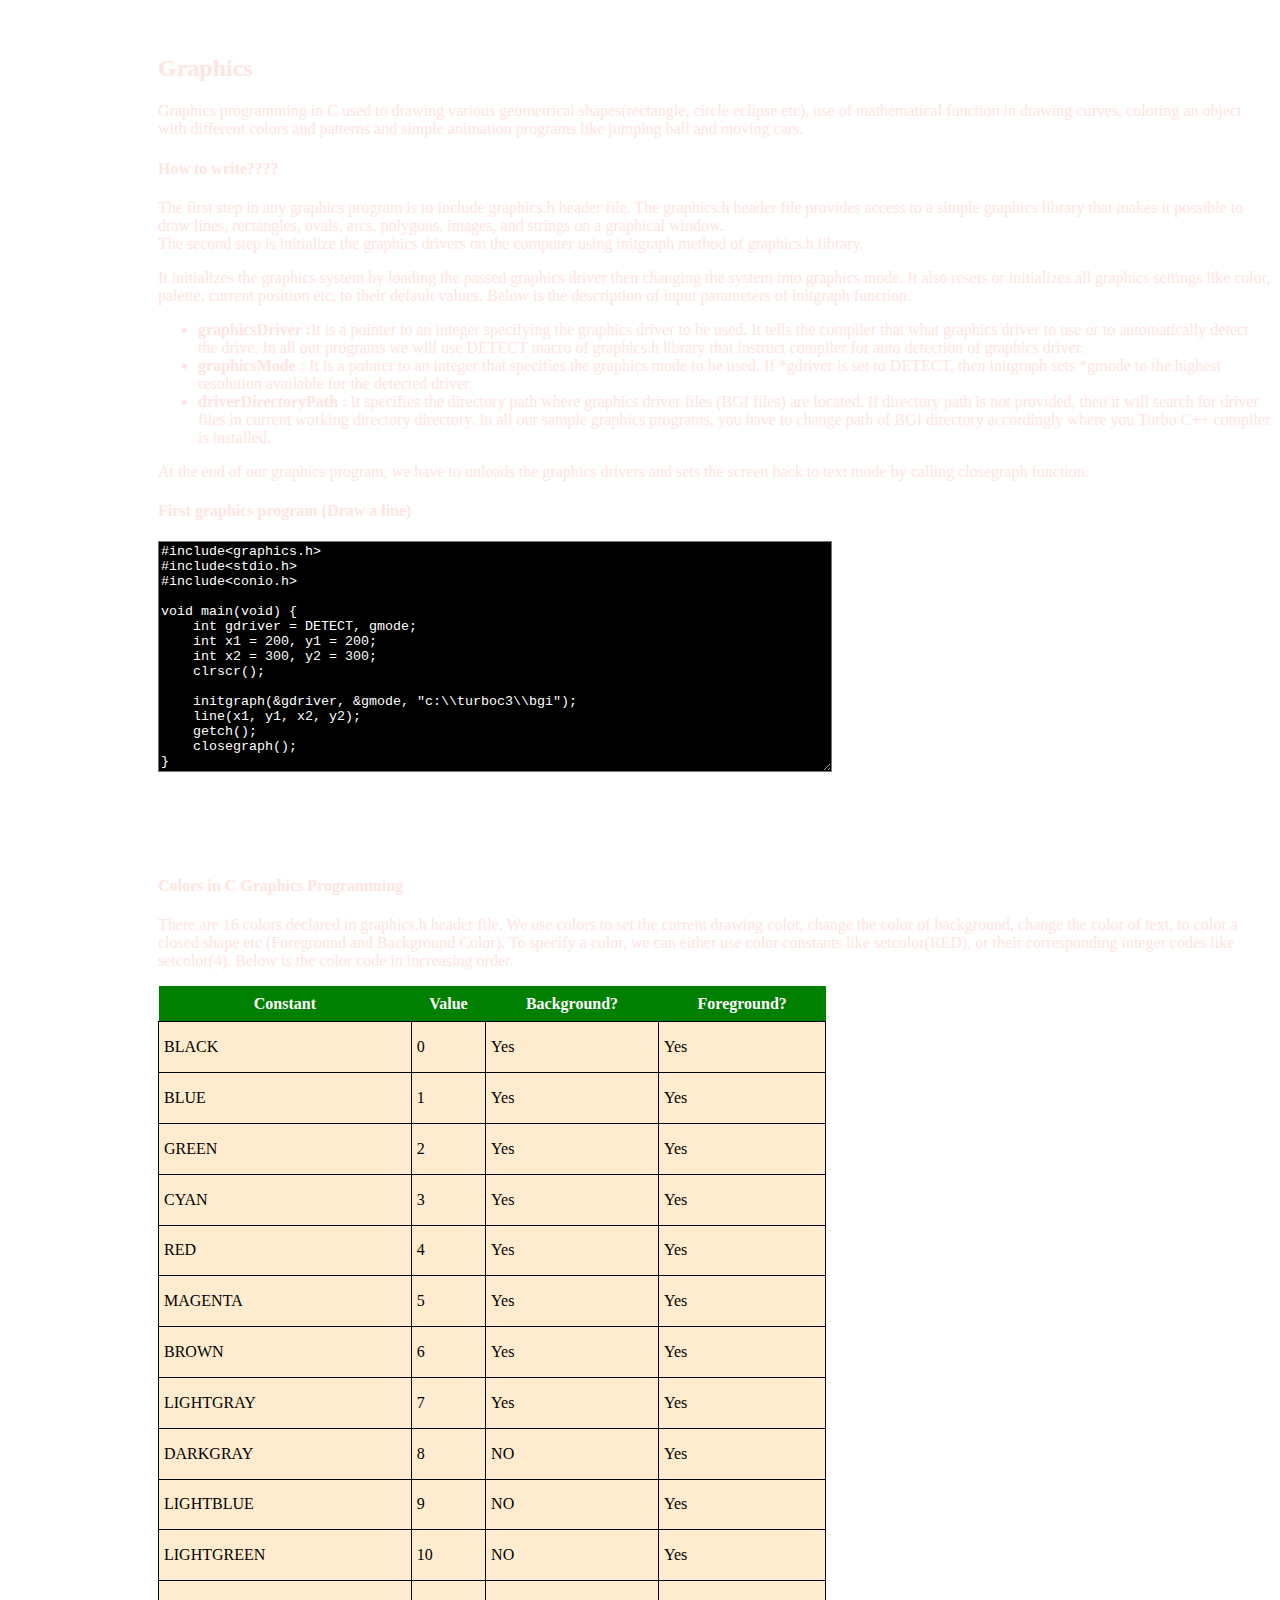
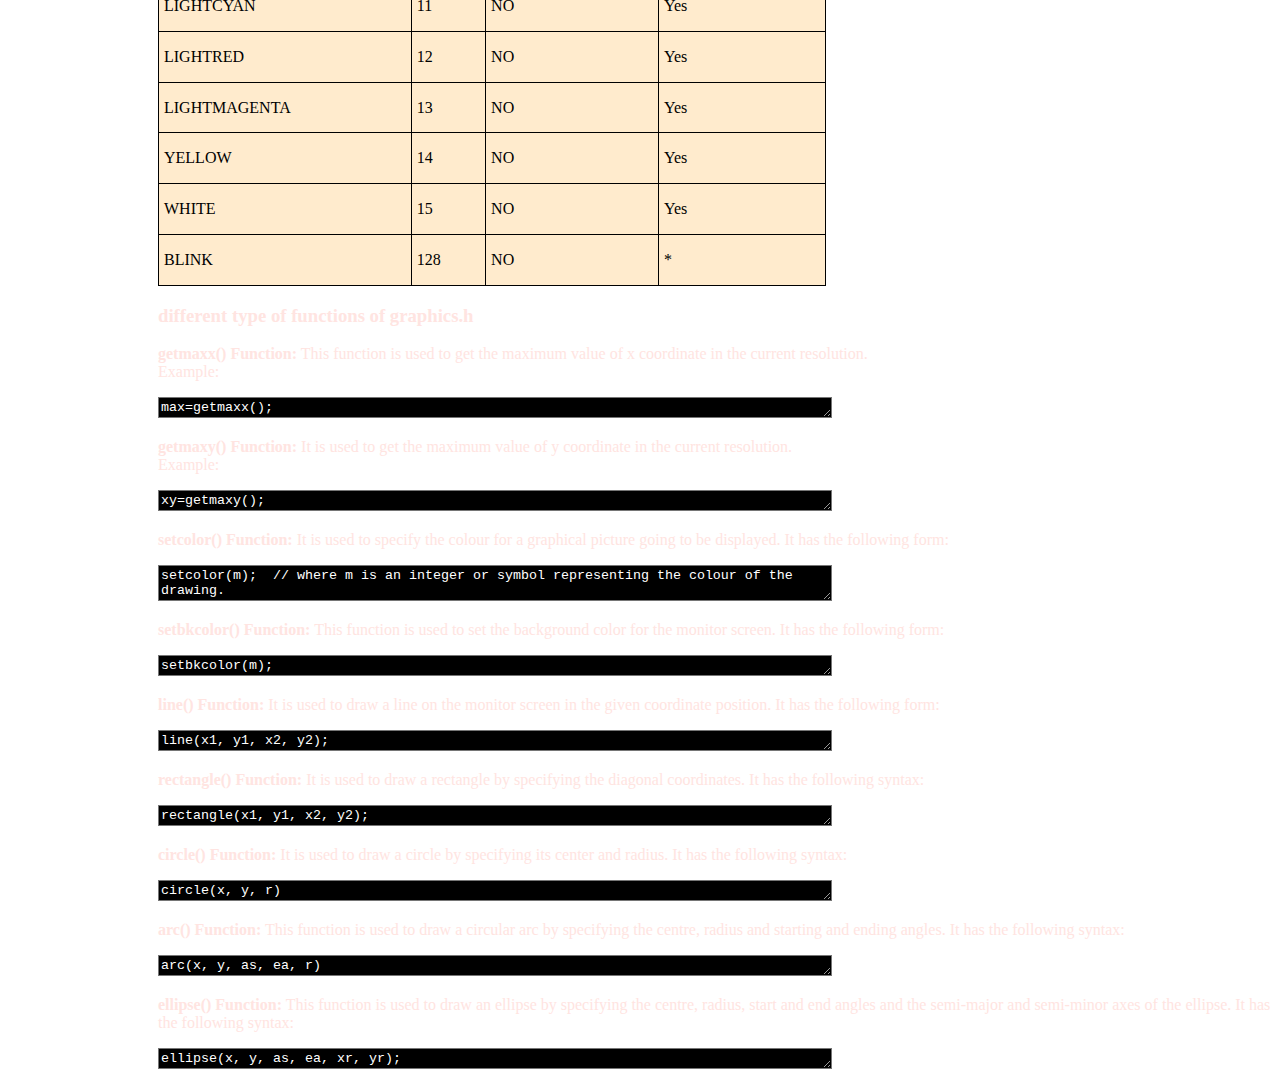
==== commit 1dfba768: "Update unit5.html" ====
--- a/LearnC/unit5.html
+++ b/LearnC/unit5.html
@@ -1,7 +1,12 @@
 <!doctype html>
     <html lang="en" data-bs-theme="dark">
       <head>
+        <meta name="viewport" content="width=device-width, initial-scale=1.0">
+
         <style>
+          textarea{
+            width:60%;
+          }
           h1{
                width:100%;
                background-color: rgb(53, 199, 109);
@@ -29,7 +34,7 @@
             color:white;
           }
           table {
-            width: 500px;
+            width: 60%;
             height: 900px;;
                   border-collapse: collapse;
               }
@@ -53,7 +58,6 @@
               }
       </style>
         <meta charset="utf-8">
-        <meta name="viewport" content="width=device-width, initial-scale=1">
         <title>Bootstrap demo</title>
         <link href="https://cdn.jsdelivr.net/npm/bootstrap@5.3.0-alpha1/dist/css/bootstrap.min.css" rel="stylesheet" integrity="sha384-GLhlTQ8iRABdZLl6O3oVMWSktQOp6b7In1Zl3/Jr59b6EGGoI1aFkw7cmDA6j6gD" crossorigin="anonymous">
       </head>
@@ -161,7 +165,7 @@
       }    </textarea>
       <br>
       <p><b>Output:</b></p>
-      <textarea name="" id="" cols="90" rows="5">Enter elements of array: 3
+      <textarea name="" id="" rows="5">Enter elements of array: 3
         Enter elements of array: 10
         10
         10
@@ -512,4 +516,4 @@
     </div>
       <script src="https://cdn.jsdelivr.net/npm/bootstrap@5.3.0-alpha1/dist/js/bootstrap.bundle.min.js" integrity="sha384-w76AqPfDkMBDXo30jS1Sgez6pr3x5MlQ1ZAGC+nuZB+EYdgRZgiwxhTBTkF7CXvN" crossorigin="anonymous"></script>
       </body>
-    </html>+    </html>
